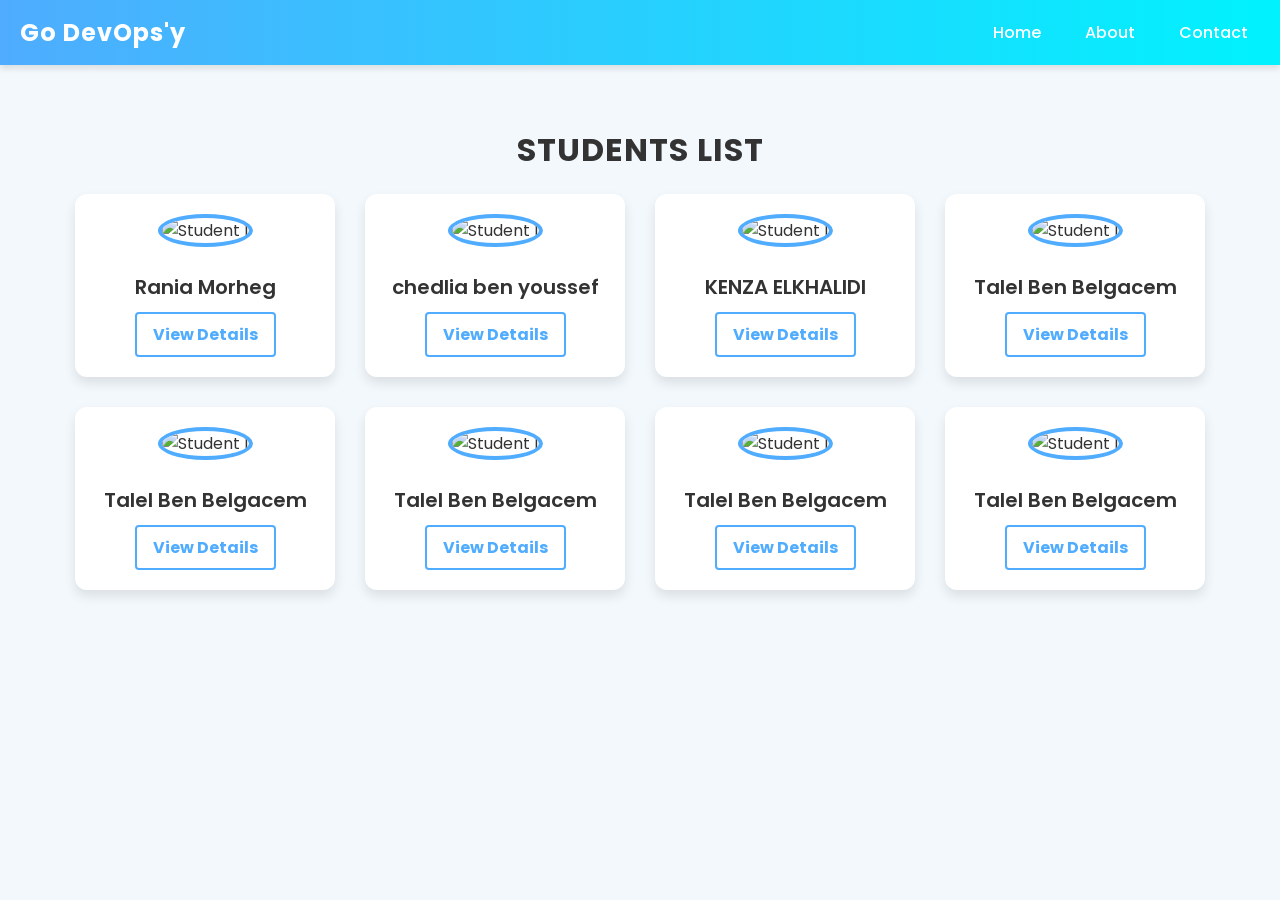
==== index.html @ 2ef88ab7 "ajout kenza sur mon deuxieme test" ====
<!DOCTYPE html>
<html lang="en">
<head>
    <meta charset="UTF-8">
    <meta name="viewport" content="width=device-width, initial-scale=1.0">
    <link href="https://fonts.googleapis.com/css2?family=Poppins:wght@400;500;600;700&display=swap" rel="stylesheet">

    <title>Le bon developpeur</title>
    <link rel="stylesheet" href="css/style.css">
</head>
<body>
    <!-- Navigation Bar -->
    <nav class="navbar">
        <div class="container">
            <a href="/index.html" class="logo">Go DevOps'y</a>
            <ul class="nav-links">
                <li><a href="#">Home</a></li>
                <li><a href="#">About</a></li>
                <li><a href="#">Contact</a></li>
            </ul>
        </div>
    </nav>

    <!-- Student List -->
    <div class="student-list">
        <h1>Students list</h1>
        <div class="students">
                        <div class="student-card">
                <img src="https://img.freepik.com/premium-vector/portrait-avatar-girl-laughter-joy-smile-calmness-diversity-personage_147933-11206.jpg?w=1380" alt="Student 1">
                <h2>Rania Morheg</h2>
                <a href="morheg.html">View Details</a>
            </div> 
            <div class="student-card">
                <img src="https://avatars.githubusercontent.com/u/58850422?v=4" alt="Student 1">
                <h2>chedlia ben youssef</h2>
                <a href="./chedlia.html">View Details</a>
            </div> 
            <div class="student-card">
                <img src="https://avatars.githubusercontent.com/u/58850422?v=4" alt="Student 1">
                <h2>KENZA ELKHALIDI</h2>
                <a href="./kenza.html">View Details</a>
            </div> 
            <div class="student-card">
                <img src="https://avatars.githubusercontent.com/u/58850422?v=4" alt="Student 1">
                <h2>Talel Ben Belgacem</h2>
                <a href="./talel.html">View Details</a>
            </div> 
            <div class="student-card">
                <img src="https://avatars.githubusercontent.com/u/58850422?v=4" alt="Student 1">
                <h2>Talel Ben Belgacem</h2>
                <a href="./talel.html">View Details</a>
            </div> 
            <div class="student-card">
                <img src="https://avatars.githubusercontent.com/u/58850422?v=4" alt="Student 1">
                <h2>Talel Ben Belgacem</h2>
                <a href="./talel.html">View Details</a>
            </div> 
            <div class="student-card">
                <img src="https://avatars.githubusercontent.com/u/58850422?v=4" alt="Student 1">
                <h2>Talel Ben Belgacem</h2>
                <a href="./talel.html">View Details</a>
            </div> 
            <div class="student-card">
                <img src="https://avatars.githubusercontent.com/u/58850422?v=4" alt="Student 1">
                <h2>Talel Ben Belgacem</h2>
                <a href="./talel.html">View Details</a>
            </div> 

           
            
        </div>
    </div>
</body>
</html>
---- css/style.css ----
/* General Reset */
body {
    margin: 0;
    font-family: 'Poppins', sans-serif;
    background-color: #f3f8fc;
    color: #333;

}

/* Navbar */
.navbar {
    background: linear-gradient(90deg, #4facfe, #00f2fe);
    color: white;
    padding: 15px 20px;
    box-shadow: 0 4px 6px rgba(0, 0, 0, 0.1);
    position: sticky;
    top: 0;
    z-index: 1000;
}

.navbar .container {
    display: flex;
    justify-content: space-between;
    align-items: center;
}

.navbar .logo {
    font-size: 24px;
    font-weight: bold;
    text-decoration: none;
    color: white;
    letter-spacing: 1px;
    transition: color 0.3s;
}

.navbar .logo:hover {
    color: #ffdd59;
}

.navbar .nav-links {
    list-style: none;
    display: flex;
    margin: 0;
    padding: 0;
}

.navbar .nav-links li {
    margin-left: 20px;
}

.navbar .nav-links a {
    text-decoration: none;
    color: white;
    font-weight: 500;
    padding: 8px 12px;
    border-radius: 4px;
    transition: background-color 0.3s, color 0.3s;
}

.navbar .nav-links a:hover {
    background-color: #ffffff33;
    color: #ffdd59;
}

/* Student List */
.student-list {
    padding: 40px 20px;
    text-align: center;
}

.student-list h1 {
    margin-bottom: 20px;
    font-size: 32px;
    color: #333;
    font-weight: bold;
    text-transform: uppercase;
    letter-spacing: 1px;
}

.students {
    display: flex;
    justify-content: center;
    gap: 30px;
    flex-wrap: wrap;
}

.student-card {
    background-color: white;
    border-radius: 12px;
    box-shadow: 0 6px 12px rgba(0, 0, 0, 0.1);
    text-align: center;
    padding: 20px;
    width: 220px;
    transition: transform 0.3s, box-shadow 0.3s;
}

.student-card:hover {
    transform: translateY(-10px);
    box-shadow: 0 12px 20px rgba(0, 0, 0, 0.2);
}

.student-card img {
    border-radius: 50%;
    width: 120px;
    height: 120px;
    object-fit: cover;
    margin-bottom: 15px;
    border: 4px solid #4facfe;
    transition: border-color 0.3s;
}

.student-card:hover img {
    border-color: #ffdd59;
}

.student-card h2 {
    font-size: 20px;
    margin: 10px 0;
    color: #333;
    font-weight: 600;
}

.student-card a {
    text-decoration: none;
    color: #4facfe;
    font-weight: bold;
    padding: 8px 16px;
    border: 2px solid #4facfe;
    border-radius: 4px;
    transition: all 0.3s ease;
    display: inline-block;
}

.student-card a:hover {
    background: #4facfe;
    color: white;
    border-color: #4facfe;
}
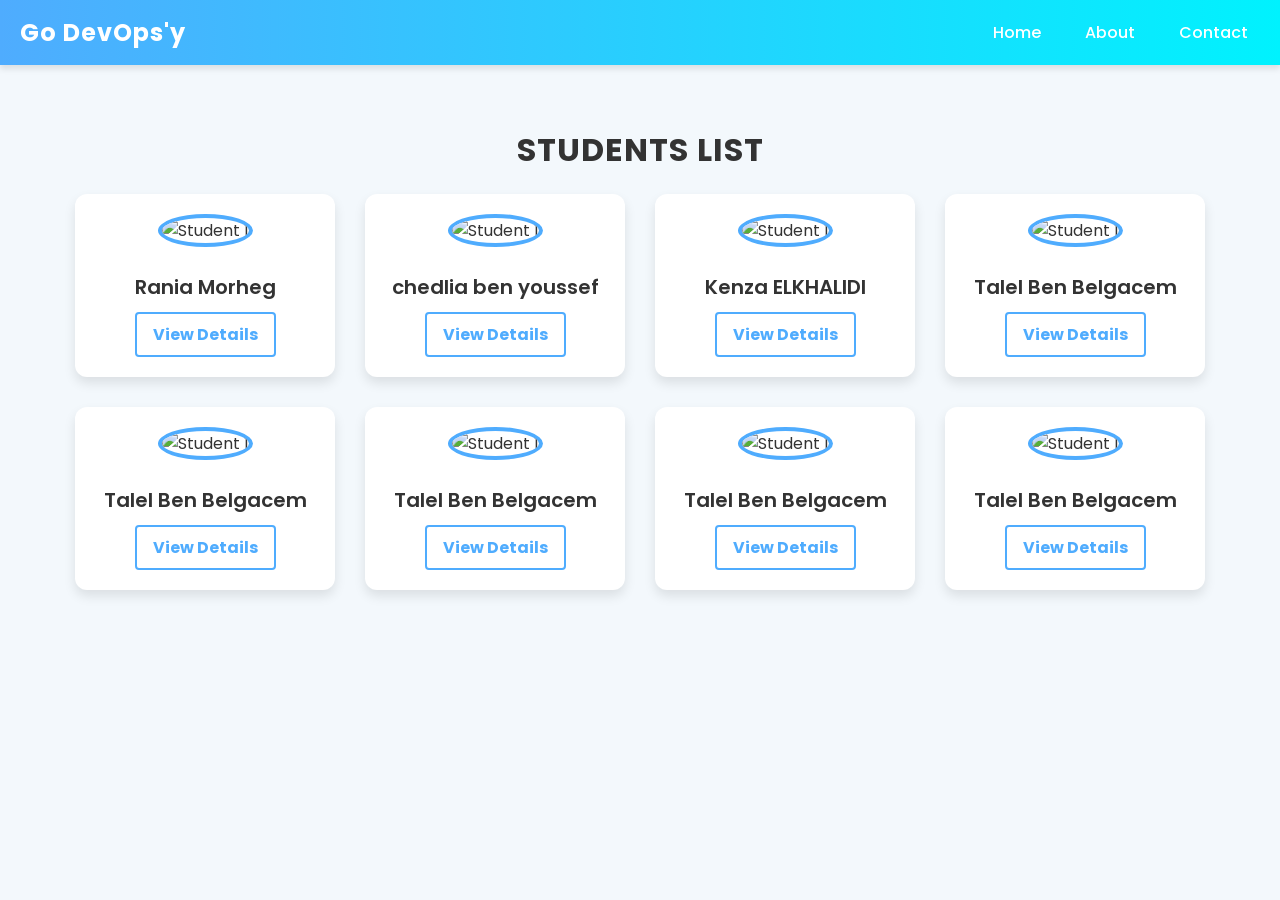
==== commit 428599fa: "modif nom" ====
--- a/index.html
+++ b/index.html
@@ -37,7 +37,7 @@
             </div> 
             <div class="student-card">
                 <img src="https://avatars.githubusercontent.com/u/58850422?v=4" alt="Student 1">
-                <h2>KENZA ELKHALIDI</h2>
+                <h2>Kenza ELKHALIDI</h2>
                 <a href="./kenza.html">View Details</a>
             </div> 
             <div class="student-card">
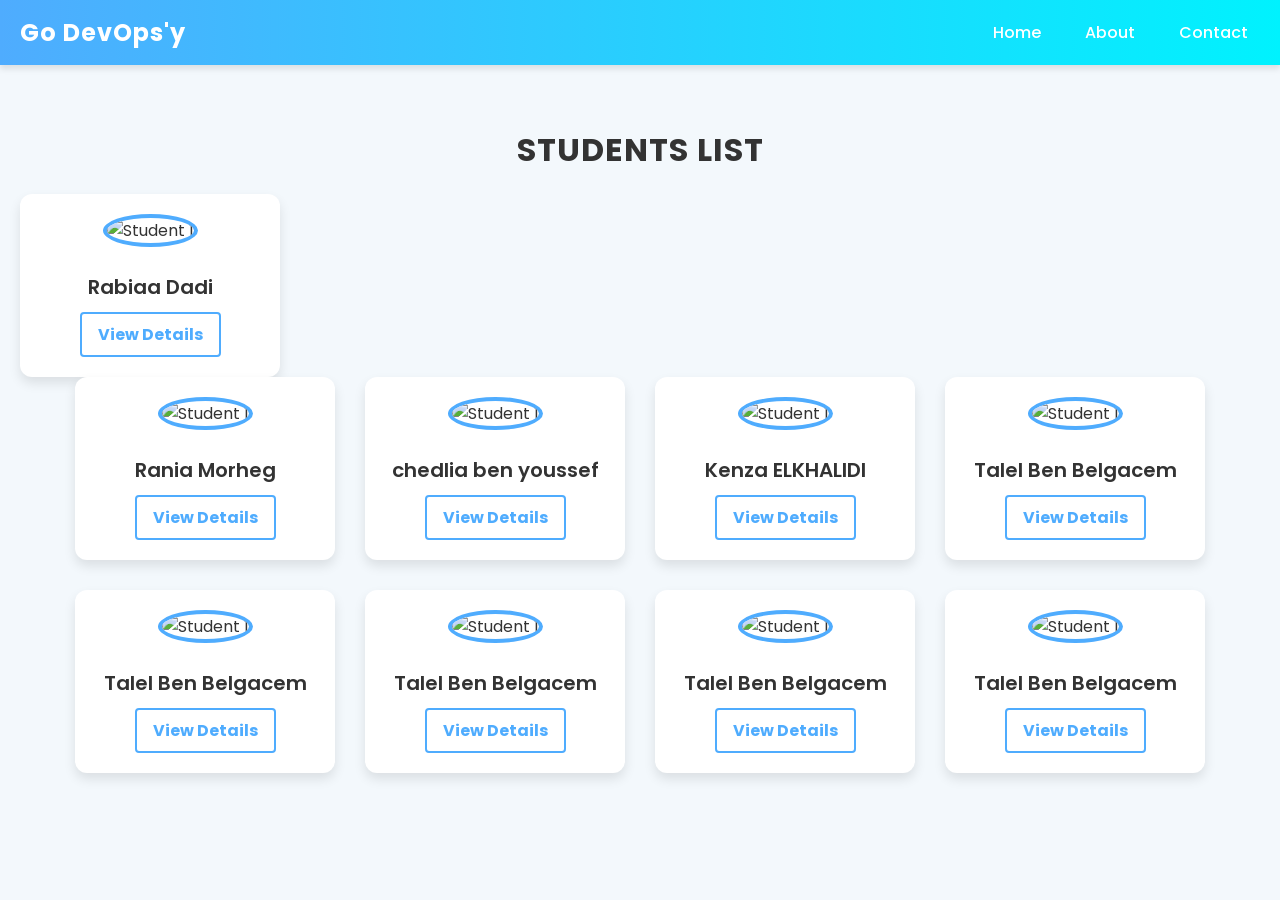
==== commit f6b3118d: "add new student" ====
--- a/index.html
+++ b/index.html
@@ -24,6 +24,11 @@
     <!-- Student List -->
     <div class="student-list">
         <h1>Students list</h1>
+        <div class="student-card">
+            <img src="https://avatars.githubusercontent.com/u/58850422?v=4" alt="Student 1">
+            <h2>Rabiaa Dadi</h2>
+            <a href="./rabiaa.html">View Details</a>
+        </div>
         <div class="students">
                         <div class="student-card">
                 <img src="https://img.freepik.com/premium-vector/portrait-avatar-girl-laughter-joy-smile-calmness-diversity-personage_147933-11206.jpg?w=1380" alt="Student 1">
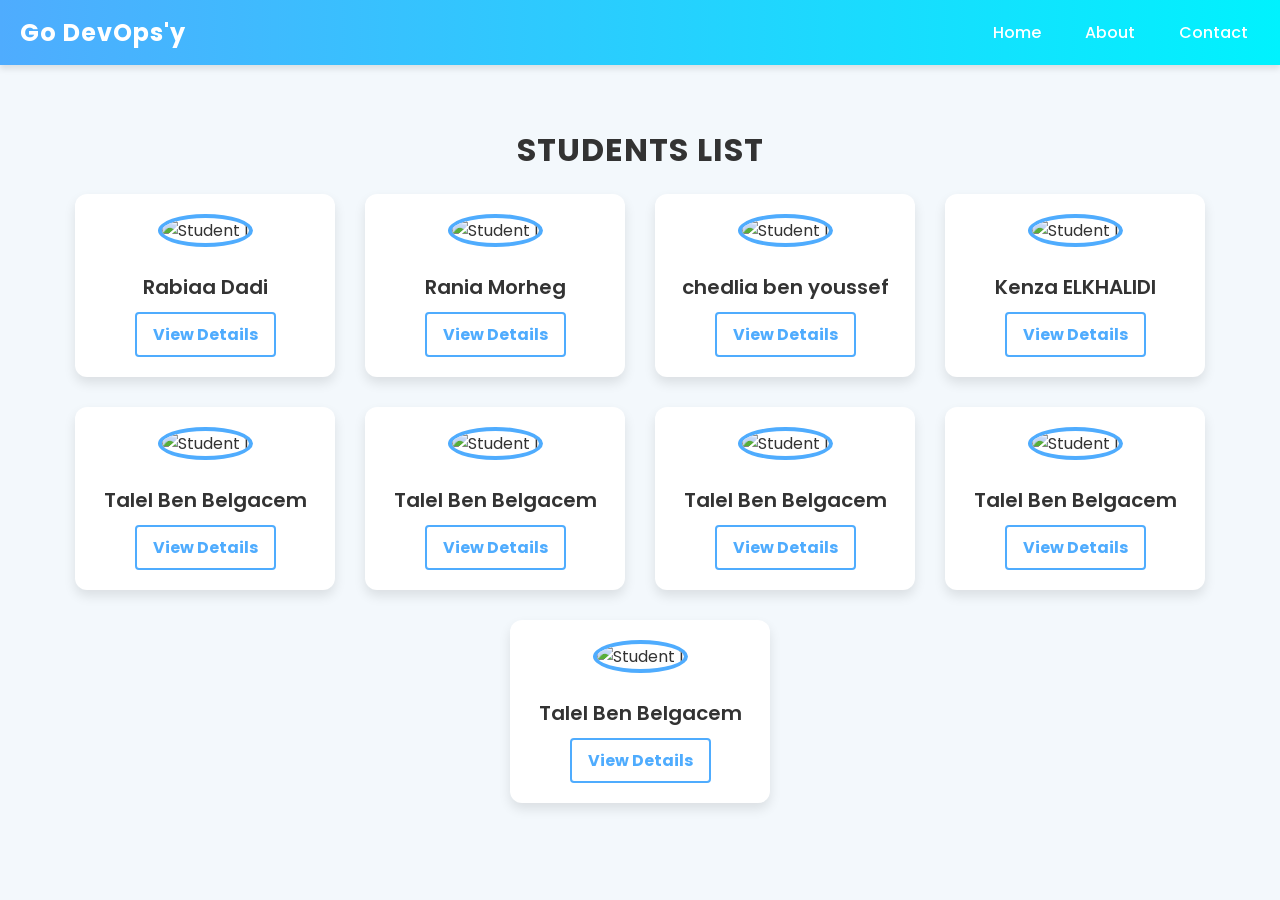
==== commit b5d80aee: "fix error" ====
--- a/index.html
+++ b/index.html
@@ -24,12 +24,12 @@
     <!-- Student List -->
     <div class="student-list">
         <h1>Students list</h1>
-        <div class="student-card">
-            <img src="https://avatars.githubusercontent.com/u/58850422?v=4" alt="Student 1">
-            <h2>Rabiaa Dadi</h2>
-            <a href="./rabiaa.html">View Details</a>
-        </div>
         <div class="students">
+            <div class="student-card">
+                <img src="https://avatars.githubusercontent.com/u/58850422?v=4" alt="Student 1">
+                <h2>Rabiaa Dadi</h2>
+                <a href="./rabiaa.html">View Details</a>
+            </div>
                         <div class="student-card">
                 <img src="https://img.freepik.com/premium-vector/portrait-avatar-girl-laughter-joy-smile-calmness-diversity-personage_147933-11206.jpg?w=1380" alt="Student 1">
                 <h2>Rania Morheg</h2>
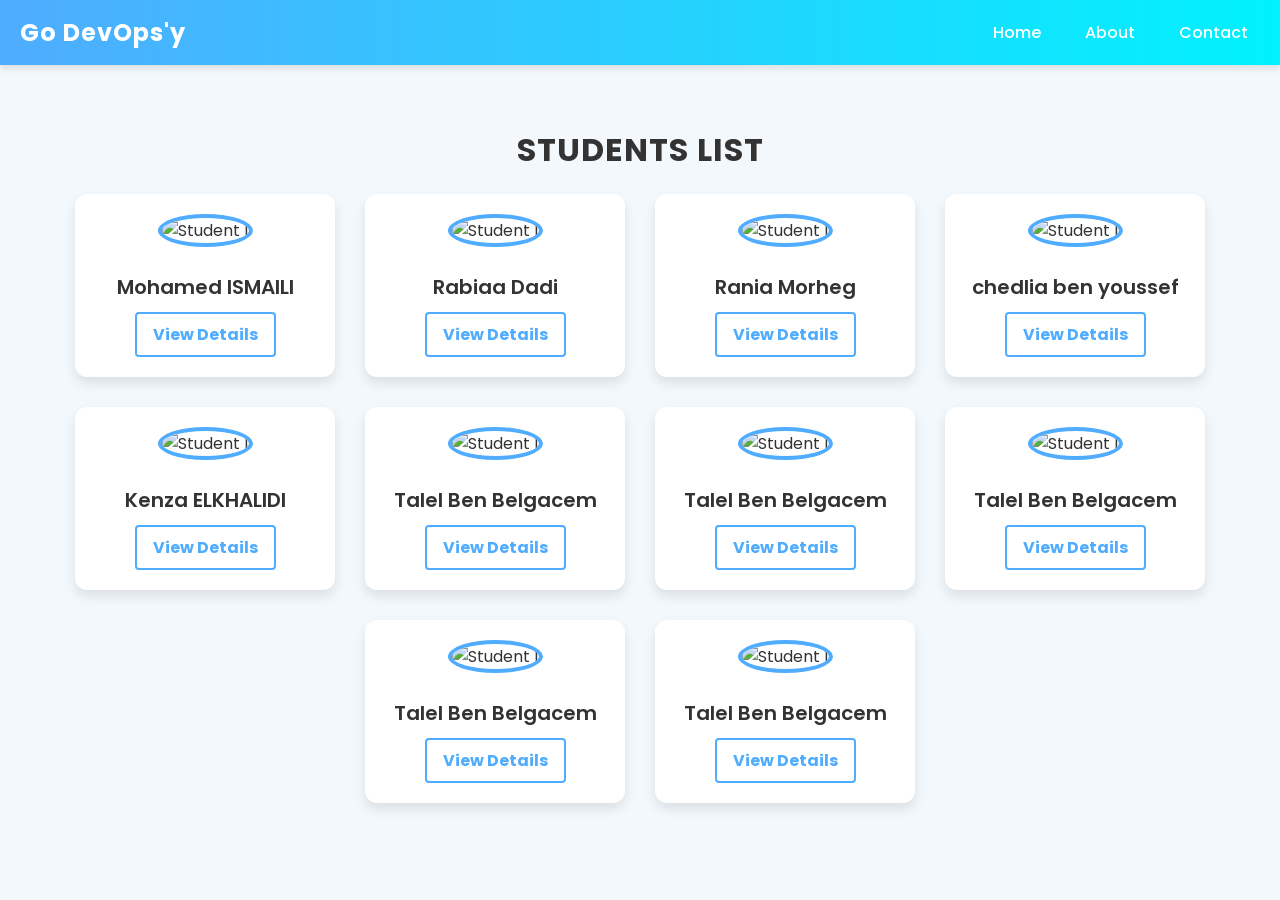
==== commit 98573843: "add_info" ====
--- a/index.html
+++ b/index.html
@@ -24,7 +24,13 @@
     <!-- Student List -->
     <div class="student-list">
         <h1>Students list</h1>
+        
         <div class="students">
+            <div class="student-card">
+                <img src="https://avatars.githubusercontent.com/u/208368737?v=4" alt="Student 1">
+                <h2>Mohamed ISMAILI</h2>
+                <a href="./mohamed.html">View Details</a>
+            </div>
             <div class="student-card">
                 <img src="https://avatars.githubusercontent.com/u/58850422?v=4" alt="Student 1">
                 <h2>Rabiaa Dadi</h2>
